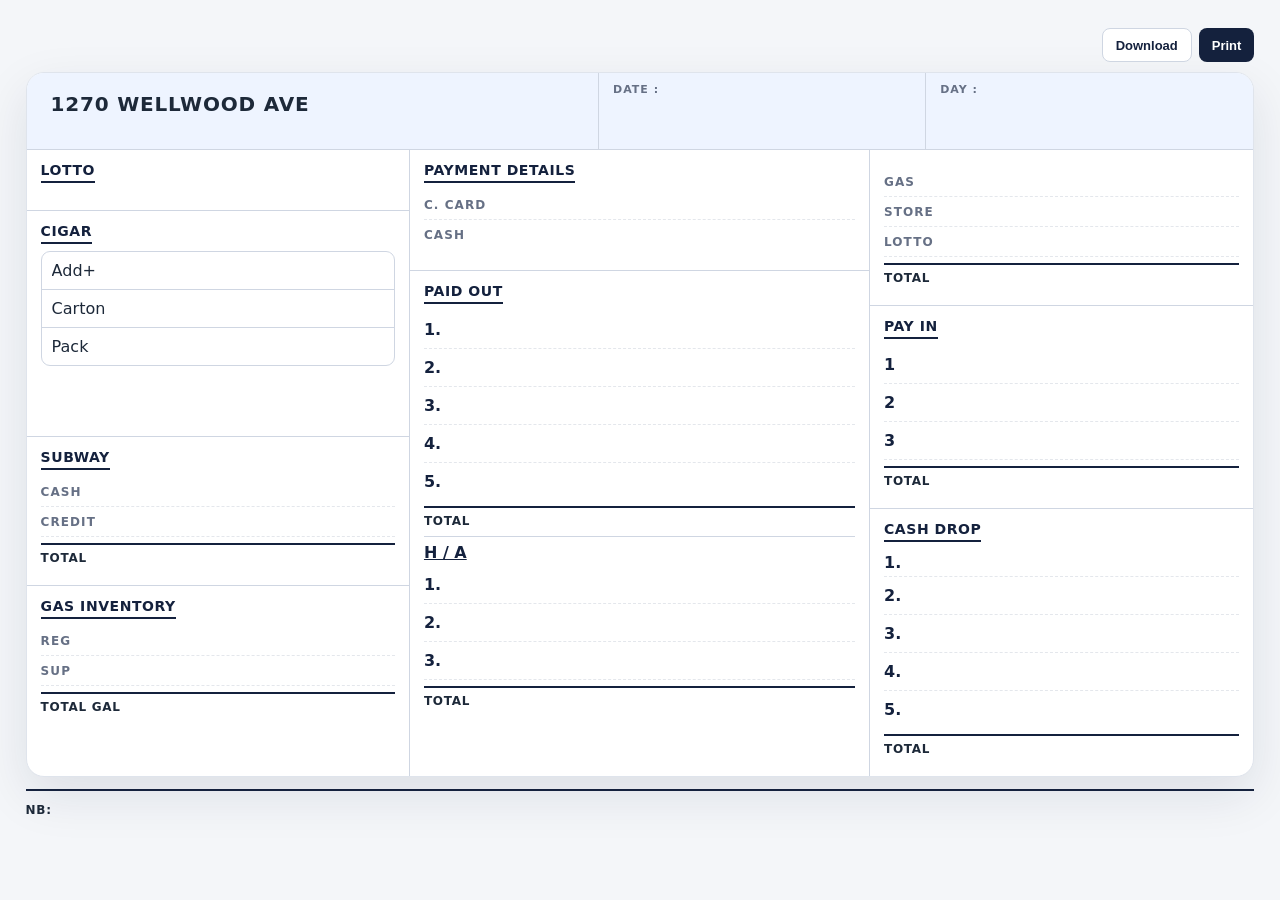
==== index.html @ 774b8ab4 "Initial commit" ====
<!DOCTYPE html>
<html lang="en">
<head>
  <meta charset="UTF-8" />
  <meta name="viewport" content="width=device-width, initial-scale=1.0" />
  
  <link rel="stylesheet" href="style.css" />
</head>
<body>
  <div class="app-shell">
    <header class="topbar no-print">
      <div>
        
       
      </div>
     
    
<div class="toolbar no-print">
      <button type="button" class="btn btn-secondary" id="downloadBtn" onclick="downloadLedger()">Download</button>
      <button type="button" class="btn btn-primary" id="printBtn" onclick="printLedger()">Print</button>
    </div>
</header>

    <main class="ledger-card compact-ledger">
      <section class="ledger-head">
        <div class="brand-block">
          <input id="businessName" value="1270 WELLWOOD AVE" />
        </div>
        <div class="date-block">
          <label for="ledgerDate">Date : </label>
          
        </div>
        <div class="day-block">
          <label for="ledgerDay">Day :</label>
          <input id="ledgerDay" readonly />
        </div>
      </section>

      <section class="ledger-grid">
        <!-- LEFT -->
        <div class="column left-column">
          <div class="section cigar-section">
            <div class="section-title">
              <h2>LOTTO</h2>
            </div>
          
          </div>
<!-- This is a comment -->
          <div class="section cigar-section">
            <div class="section-title">
              <h2>CIGAR</h2>
            </div>
            <div class="mini-table">
              <!--<div class="mini-row header"><span>Type</span><span>Amount</span></div>-->
              <div class="mini-row">
                <input value="Add+" />
                <!--<input class="money cigar" type="number" step="0.01" placeholder="0.00" />-->
              </div>
              <div class="mini-row">
                <input value="Carton" />
                <!--<input class="money cigar" type="number" step="0.01" placeholder="0.00" />-->
              </div>
              <div class="mini-row">
                <input value="Pack" />
                <!--<input class="money cigar" type="number" step="0.01" placeholder="0.00" />-->
              </div>
            </div>
          </div>

          <div class="section">
            <div class="section-title">
              <h2>SUBWAY</h2>
            </div>
            <div class="field-row">
              <label>Cash</label>
              <!--<input class="money subway" type="number" step="0.01" value="66.00" />-->
            </div>
            <div class="field-row">
              <label>Credit</label>
              <!--<input class="money subway" type="number" step="0.01" placeholder="0.00" />-->
            </div>
            <div class="total-row">
              <span>Total</span>
             <!--<strong id="subwayTotal">$66.00</strong>--> 
            </div>
          </div>

          <div class="section">
            <div class="section-title">
              <h2>GAS INVENTORY</h2>
            </div>
            <div class="field-row">
              <label>Reg</label>
              <!--<input type="number" step="1" id="gasR" value="2632" />-->
            </div>
            <div class="field-row">
              <label>Sup</label>
              <!--<input type="number" step="1" id="gasS" value="914" />-->
            </div>
            <div class="total-row">
              <span>Total Gal</span>
              <!--<strong id="gasInventoryTotal">3,546</strong>-->
            </div>
          </div>
        </div>

        <!-- CENTER -->
        <div class="column center-column">
          <div class="section">
            <div class="section-title">
              <h2>PAYMENT DETAILS</h2>
            </div>
            <div class="field-row">
              <label>C. Card</label>
              <!--<input class="money inflow" type="number" step="0.01" value="291.23" />-->
            </div>
            <!--<div class="field-row">
              <label>Other Card</label>
              <input class="money inflow" type="number" step="0.01" value="168.44" />
            </div>-->
            <div class="field-row">
              <label>Cash</label>
              <!--<input class="money inflow" type="number" step="0.01" placeholder="0.00" />-->
            </div>
          </div>



          <div class="section paid-section">
<div class="section-title"><h2>PAID OUT</h2></div>
<div id="paidOutRows" class="serial-list">
<div class="serial-row"><span>1.</span><input class="paid-out money" type="number" step="0.01" placeholder=""></div>
<div class="serial-row"><span>2.</span><input class="paid-out money" type="number" step="0.01" placeholder=""></div>
<div class="serial-row"><span>3.</span><input class="paid-out money" type="number" step="0.01" placeholder=""></div>
<div class="serial-row"><span>4.</span><input class="paid-out money" type="number" step="0.01" placeholder=""></div>
<div class="serial-row"><span>5.</span><input class="paid-out money" type="number" step="0.01" placeholder=""></div>
</div>
<div class="total-row"><span>Total</span><strong id="paidOutTota"></strong></div>
<div class="ha-title">H / A</div>
<div class="named-list">
<div class="named-row"><span>1.</span><input class="money paid-out-extra" type="number" step="0.01" placeholder=""></div>
<div class="named-row"><span>2.</span><input class="money paid-out-extra" type="number" step="0.01" placeholder=""></div>
<div class="named-row"><span>3.</span><input class="money paid-out-extra" type="number" step="0.01" placeholder=""></div>
<div class="total-row"><span>Total</span><strong id="paidOutExtraTota"></strong></div>
</div>
</div>

        </div>

        <!-- RIGHT -->
        <div class="column right-column">
          <div class="section">
            <div class="section-title">
            </div>
            <div class="field-row">
              <label>Gas</label>
              
            </div>
            <div class="field-row">
              <label>Store</label>
            
            </div>
            <div class="field-row">
              <label>Lotto</label>
              
            </div>
            <div class="total-row">
              <span> Total</span>
              <!--<strong id="saturdayTotal">$1,657.45</strong>-->
            </div>
          </div>

          <div class="section pay-in-section">
<div class="section-title"><h2>PAY IN</h2></div>

<div class="named-list">
<div class="named-row"><span>1</span><input class="money pay-in-extra" type="number" step="0.01" placeholder=""></div>
<div class="named-row"><span>2</span><input class="money pay-in-extra" type="number" step="0.01" placeholder=""></div>
<div class="named-row"><span>3</span><input class="money pay-in-extra" type="number" step="0.01" placeholder=""></div>
<div class="total-row"><span>Total</span><strong id="payInExtraTota"></strong></div>
</div>
</div>
<div class="section">
<div class="section-title"><h2>CASH DROP</h2></div>
<div id="cashDropRows" class="serial-list cash-drop-list">
<div class="serial-row"><span>1.</span></div>
<div class="serial-row"><span>2.</span><input class="cash-drop money" type="number" step="0.01" placeholder=""></div>
<div class="serial-row"><span>3.</span><input class="cash-drop money" type="number" step="0.01" placeholder=""></div>
<div class="serial-row"><span>4.</span><input class="cash-drop money" type="number" step="0.01" placeholder=""></div>
<div class="serial-row"><span>5.</span><input class="cash-drop money" type="number" step="0.01" placeholder=""></div>
</div>
<div class="total-row"><span>Total</span></div>

</div>
</main>
<div class="total-row"><span>NB:</span></div>
  </div>
  
  
  <script src="script.js"></script>
</body>
</html>
---- style.css ----
* {
  box-sizing: border-box;
}

:root {
  --navy: #14213d;
  --navy-2: #1f3157;
  --blue-soft: #eef4ff;
  --line: #cfd6e2;
  --text: #1d2939;
  --muted: #667085;
  --white: #ffffff;
  --green: #16845b;
  --red: #c0392b;
  --shadow: 0 18px 50px rgba(20, 33, 61, 0.10);
}

body {
  margin: 0;
  background: #f4f6f9;
  color: var(--text);
  font-family: Inter, ui-sans-serif, system-ui, -apple-system, BlinkMacSystemFont, "Segoe UI", sans-serif;
}

.app-shell {
  width: min(1450px, 96%);
  margin: 28px auto 50px;
}

.topbar {
  display: flex;
  align-items: flex-end;
  justify-content: space-between;
  gap: 20px;
  margin-bottom: 18px;
}

.eyebrow {
  margin: 0 0 5px;
  color: #667085;
  text-transform: uppercase;
  letter-spacing: .12em;
  font-size: 12px;
  font-weight: 800;
}

.topbar h1 {
  margin: 0;
  font-size: clamp(28px, 4vw, 42px);
  letter-spacing: -.03em;
}

.subtitle {
  margin: 6px 0 0;
  color: var(--muted);
}

.toolbar {
  display: flex;
  flex-wrap: wrap;
  gap: 8px;
}

.btn {
  border: 0;
  border-radius: 10px;
  padding: 11px 15px;
  font-weight: 750;
  cursor: pointer;
}

.btn-primary { background: var(--navy); color: white; }
.btn-secondary { background: white; color: var(--navy); border: 1px solid var(--line); }
.btn-danger { background: #fff0ee; color: var(--red); }

.ledger-card {
  background: var(--white);
  border: 1px solid #dfe4ec;
  border-radius: 18px;
  box-shadow: var(--shadow);
  overflow: hidden;
}

.ledger-head {
  display: grid;
  grid-template-columns: 1.4fr .8fr .8fr;
  background: var(--blue-soft);
  border-bottom: 1px solid var(--line);
}

.ledger-head > div {
  padding: 18px 22px;
  border-right: 1px solid var(--line);
}

.ledger-head > div:last-child { border-right: 0; }

label,
.date-block label,
.day-block label,
.brand-block label {
  display: block;
  color: var(--muted);
  font-size: 11px;
  text-transform: uppercase;
  letter-spacing: .09em;
  font-weight: 800;
  margin-bottom: 6px;
}

input, textarea {
  width: 100%;
  border: 1px solid transparent;
  border-radius: 7px;
  padding: 8px 9px;
  font: inherit;
  color: var(--text);
  background: transparent;
  outline: none;
}

input:focus, textarea:focus {
  border-color: #8fb1e7;
  background: #f8fbff;
}

.brand-block input {
  font-size: 24px;
  font-weight: 900;
  letter-spacing: .04em;
}

.date-block input, .day-block input {
  font-weight: 800;
  font-size: 16px;
}

.dashboard {
  display: grid;
  grid-template-columns: repeat(4, 1fr);
  gap: 12px;
  padding: 16px;
  background: #fafbfc;
  border-bottom: 1px solid var(--line);
}

.summary-card {
  border: 1px solid var(--line);
  border-radius: 12px;
  background: white;
  padding: 13px 15px;
}

.summary-card span {
  display: block;
  font-size: 12px;
  color: var(--muted);
  font-weight: 700;
}

.summary-card strong {
  display: block;
  margin-top: 4px;
  font-size: 21px;
}

.ledger-grid {
  display: grid;
  grid-template-columns: 1fr 1.2fr 1fr;
}

.column {
  min-width: 0;
  border-right: 1px solid var(--line);
}

.column:last-child { border-right: 0; }

.section {
  padding: 20px 22px;
  border-bottom: 1px solid var(--line);
}

.section:last-child { border-bottom: 0; }

.section-title {
  margin-bottom: 14px;
}

.section-title h2 {
  display: inline-block;
  margin: 0;
  padding-bottom: 5px;
  border-bottom: 2px solid var(--navy);
  color: var(--navy);
  font-size: 17px;
  letter-spacing: .04em;
}

.field-row {
  display: grid;
  grid-template-columns: minmax(80px, 1fr) minmax(110px, 1fr);
  align-items: center;
  gap: 12px;
  min-height: 42px;
  border-bottom: 1px dashed #e4e7ec;
}

.field-row:last-child { border-bottom: 0; }

.field-row > label {
  margin: 0;
  font-size: 12px;
}

.money {
  text-align: right;
  font-variant-numeric: tabular-nums;
  font-weight: 700;
}

.total-row {
  display: flex;
  align-items: center;
  justify-content: space-between;
  margin-top: 12px;
  padding-top: 12px;
  border-top: 2px solid var(--navy);
  font-weight: 850;
}

.total-row span {
  text-transform: uppercase;
  font-size: 12px;
  letter-spacing: .06em;
}

.total-row strong {
  font-size: 17px;
}

.mini-table {
  border: 1px solid var(--line);
  border-radius: 9px;
  overflow: hidden;
}

.mini-row {
  display: grid;
  grid-template-columns: 1fr 1fr;
  border-bottom: 1px solid var(--line);
}

.mini-row:last-child { border-bottom: 0; }

.mini-row > * {
  border-right: 1px solid var(--line);
}

.mini-row > *:last-child { border-right: 0; }

.mini-row.header {
  background: var(--blue-soft);
  color: var(--navy);
  font-size: 11px;
  text-transform: uppercase;
  font-weight: 850;
  letter-spacing: .06em;
}

.mini-row.header span {
  padding: 8px;
}

.mini-row input {
  border-radius: 0;
}

.paid-row {
  grid-template-columns: minmax(110px, 1fr) minmax(95px, 1fr) 30px;
}

.icon-btn {
  border: 0;
  background: transparent;
  color: var(--red);
  font-size: 20px;
  cursor: pointer;
  border-radius: 6px;
}

.icon-btn:hover { background: #fff0ee; }

.add-btn {
  margin-top: 10px;
  border: 1px dashed #9db2d2;
  background: #f8fbff;
  color: var(--navy);
  padding: 8px 11px;
  border-radius: 8px;
  cursor: pointer;
  font-weight: 750;
}

.notes-section textarea {
  min-height: 150px;
  resize: vertical;
  border: 1px solid var(--line);
  background: #fbfcfe;
}

.ledger-footer {
  display: grid;
  grid-template-columns: 1fr 1fr 1.2fr;
  gap: 0;
  border-top: 1px solid var(--line);
  background: #f8fafc;
}

.ledger-footer > div {
  padding: 15px 20px;
  border-right: 1px solid var(--line);
}

.ledger-footer > div:last-child { border-right: 0; }

.ledger-footer span {
  display: block;
  font-size: 10px;
  color: var(--muted);
  font-weight: 800;
  text-transform: uppercase;
  letter-spacing: .08em;
}

.footer-total {
  display: flex;
  align-items: center;
  justify-content: space-between;
}

.footer-total strong {
  font-size: 24px;
}

@media (max-width: 1050px) {
  .ledger-grid { grid-template-columns: 1fr 1fr; }
  .right-column { grid-column: 1 / -1; border-right: 0; display: grid; grid-template-columns: 1fr 1fr 1fr; }
  .right-column .section { border-right: 1px solid var(--line); }
  .right-column .section:last-child { border-right: 0; }
}

@media (max-width: 760px) {
  .app-shell { width: 100%; margin: 0; }
  .topbar { padding: 16px; align-items: flex-start; flex-direction: column; }
  .ledger-card { border-radius: 0; border-left: 0; border-right: 0; }
  .ledger-head, .dashboard, .ledger-grid, .ledger-footer { grid-template-columns: 1fr; }
  .ledger-head > div { border-right: 0; border-bottom: 1px solid var(--line); }
  .ledger-head > div:last-child { border-bottom: 0; }
  .dashboard { grid-template-columns: 1fr 1fr; }
  .column { border-right: 0; border-bottom: 1px solid var(--line); }
  .right-column { display: block; }
  .right-column .section { border-right: 0; }
  .ledger-footer > div { border-right: 0; border-bottom: 1px solid var(--line); }
  .ledger-footer > div:last-child { border-bottom: 0; }
}

@media print {
  @page { size: Letter portrait; margin: .35in; }

  body { background: white; }
  .app-shell { width: 100%; margin: 0; }
  .ledger-card { border: 1px solid #777; border-radius: 0; box-shadow: none; }
  .no-print { display: none !important; }
  .ledger-head { background: #f5f7fa !important; }
  input, textarea { color: #111 !important; }
  .ledger-grid { grid-template-columns: 1fr 1.15fr 1fr; }
  .section { padding: 12px 14px; }
  .ledger-head > div { padding: 11px 14px; }
  .dashboard { display: none; }
  .notes-section textarea { min-height: 90px; }
  .topbar { display: none; }
}

/* Requested spacing */
.cigar-section .mini-table {
  margin-bottom: 50px;
}

.paid-section {
  padding-bottom: 150px;
}

/* Cash Drop serial rows 1–5 */
.cash-drop-list {
  margin-top: 4px;
}
.cash-drop-row {
  display: grid;
  grid-template-columns: 32px 1fr;
  align-items: center;
  min-height: 36px;
  border-bottom: 1px dashed #e4e7ec;
}
.cash-drop-row:last-child {
  border-bottom: 0;
}
.cash-drop-serial {
  font-weight: 800;
  color: var(--navy);
  font-size: 13px;
}
.cash-drop-amount {
  text-align: right;
  font-weight: 700;
}

.pay-in-section { padding-bottom: 20px; }

/* Fixed serial rows */
.serial-list {
  width: 100%;
}
.serial-row {
  display: grid;
  grid-template-columns: 30px 1fr;
  align-items: center;
  min-height: 38px;
  border-bottom: 1px dashed #e4e7ec;
}
.serial-row:last-child {
  border-bottom: 0;
}
.serial-row > span {
  font-weight: 800;
  color: var(--navy);
}
.serial-row .money {
  text-align: right;
}


/* FINAL FIX: requested spacing + serial rows */
.paid-section { padding-bottom: 20px; }
.pay-in-section { padding-bottom: 20px; }
.serial-list { width: 100%; }
.serial-row {
  display: grid;
  grid-template-columns: 30px 1fr;
  align-items: center;
  min-height: 38px;
  border-bottom: 1px dashed #e4e7ec;
}
.serial-row:last-child { border-bottom: 0; }
.serial-row > span { font-weight: 800; color: var(--navy); }
.serial-row .money { text-align: right; width: 100%; }
@media (max-width: 760px) {
  .serial-row { grid-template-columns: 28px 1fr; min-height: 36px; }
}



/* =========================================================
   FINAL: FORCE ENTIRE LEDGER INTO ONE PRINT/PDF PAGE
   ========================================================= */
@page {
  size: Letter portrait;
  margin: 0.12in;
}

@media print {
  * {
    box-sizing: border-box !important;
  }

  html {
    width: 100% !important;
    height: 100% !important;
    margin: 0 !important;
    padding: 0 !important;
    overflow: hidden !important;
  }

  body {
    width: 100% !important;
    min-width: 0 !important;
    height: auto !important;
    min-height: 0 !important;
    margin: 0 !important;
    padding: 0 !important;
    overflow: hidden !important;
    background: #fff !important;

    /* IMPORTANT: zoom affects layout/pagination, unlike transform */
    zoom: 0.62 !important;

    -webkit-print-color-adjust: exact !important;
    print-color-adjust: exact !important;
  }

  /* Remove screen-only outer spacing */
  .page,
  .ledger,
  main,
  .container,
  .wrapper {
    width: 161.29% !important;
    max-width: none !important;
    min-width: 0 !important;
    height: auto !important;
    min-height: 0 !important;
    margin: 0 !important;
    padding-top: 0 !important;
    padding-bottom: 0 !important;
    box-shadow: none !important;
    border: 0 !important;
    overflow: visible !important;
  }

  /* Never split any logical block */
  .ledger-head,
  .section,
  .section-title,
  .mini-table,
  .mini-row,
  .field-row,
  .serial-list,
  .serial-row,
  .total-row,
  table,
  thead,
  tbody,
  tr,
  td,
  th,
  .footer,
  .signature,
  .signatures {
    page-break-inside: avoid !important;
    break-inside: avoid-page !important;
  }

  /* Compact vertical spacing only for printing */
  .ledger-head {
    padding: 8px 14px !important;
  }

  .section {
    padding: 5px 12px !important;
  }

  .section-title {
    margin: 0 0 3px !important;
    padding: 0 !important;
  }

  .cigar-section .mini-table {
    margin-bottom: 5px !important;
  }

  .paid-section,
  .pay-in-section {
    padding-bottom: 5px !important;
  }

  .mini-row,
  .serial-row {
    min-height: 20px !important;
    height: 20px !important;
  }

  .field-row {
    min-height: 22px !important;
    height: 22px !important;
    margin: 0 !important;
  }

  input,
  select,
  textarea {
    min-height: 18px !important;
    height: 18px !important;
    padding: 1px 4px !important;
    margin: 0 !important;
  }

  .total-row {
    min-height: 20px !important;
    padding: 2px 0 !important;
    margin: 0 !important;
  }

  h1 {
    font-size: 17px !important;
    line-height: 1.05 !important;
    margin: 0 !important;
  }

  h2 {
    font-size: 10px !important;
    line-height: 1.05 !important;
    margin: 0 !important;
  }

  h3 {
    font-size: 9px !important;
    line-height: 1.05 !important;
    margin: 0 !important;
  }

  body,
  .page,
  .ledger {
    font-size: 8px !important;
    line-height: 1.08 !important;
  }

  .no-print,
  button,
  .add-btn {
    display: none !important;
  }

  /* Prevent a forced break after the ledger */
  .page:last-child,
  .ledger:last-child {
    page-break-after: avoid !important;
    break-after: avoid-page !important;
  }
}

/* H/A, Gas, Store, Lotto */
.ha-title{margin-top:8px;padding:6px 0 4px;font-weight:900;color:var(--navy);border-top:1px solid var(--line);text-decoration:underline}
.named-list{width:100%}
.named-row{display:grid;grid-template-columns:1fr 1fr;align-items:center;min-height:32px;border-bottom:1px dashed #e4e7ec}
.named-row>span{font-weight:800;color:var(--navy)}
.named-row input{width:100%;text-align:right}
@media print{
 .ha-title{margin-top:3px!important;padding:3px 0!important}
 .named-row{min-height:18px!important;height:18px!important}
}

/* =========================================================
   TOP ACTIONS + COMPACT MAIN LEDGER SPACING
   ========================================================= */
.topbar {
  margin-bottom: 10px;
  gap: 12px;
}

.topbar .toolbar {
  margin-left: auto;
  display: flex;
  align-items: center;
  gap: 7px;
}

.topbar .btn {
  padding: 8px 13px;
  border-radius: 8px;
  font-size: 13px;
  line-height: 1;
  min-height: 34px;
}

.compact-ledger .section {
  padding: 10px 14px;
}

.compact-ledger .section-title {
  margin-bottom: 7px;
}

.compact-ledger .section-title h2 {
  font-size: 14px;
  padding-bottom: 3px;
}

.compact-ledger .field-row {
  min-height: 30px;
}

.compact-ledger .serial-row {
  min-height: 28px;
}

.compact-ledger .named-row {
  min-height: 27px;
}

.compact-ledger .total-row {
  margin-top: 6px;
  padding-top: 6px;
}

.compact-ledger .ledger-head > div {
  padding: 10px 14px;
}

.compact-ledger .brand-block input {
  font-size: 20px;
}

@media (max-width: 760px) {
  .topbar .toolbar {
    width: 100%;
    margin-left: 0;
  }

  .topbar .btn {
    flex: 1;
  }

  .compact-ledger .section {
    padding: 9px 12px;
  }
}

@media print {
  .topbar { display: none !important; }
  .compact-ledger .section { padding: 5px 10px !important; }
}

/* FINAL TOOLBAR BUTTON FIX */
.topbar .toolbar .btn {
  position: relative;
  z-index: 20;
  pointer-events: auto;
  user-select: none;
}
.topbar .toolbar .btn:active {
  transform: translateY(1px);
}

body.editing input:not([readonly]),
body.editing textarea,
body.editing select {
  background: #fffdf0;
  border-color: #9db2d2;
}


/* =========================================================
   FINAL PRINT FIX — NORMAL LETTER SIZE
   ========================================================= */
@media print {
  @page {
    size: Letter portrait;
    margin: 0.28in;
  }

  html, body {
    width: 100% !important;
    height: auto !important;
    overflow: visible !important;
    margin: 0 !important;
    padding: 0 !important;
    zoom: 1 !important;
    background: #fff !important;
  }

  body {
    font-size: 12px !important;
    line-height: 1.25 !important;
    -webkit-print-color-adjust: exact !important;
    print-color-adjust: exact !important;
  }

  .app-shell {
    width: 100% !important;
    max-width: none !important;
    margin: 0 !important;
  }

  .topbar,
  .no-print,
  button,
  .add-btn {
    display: none !important;
  }

  .ledger-card {
    width: 100% !important;
    max-width: none !important;
    margin: 0 !important;
    border: 1px solid #777 !important;
    border-radius: 0 !important;
    box-shadow: none !important;
    overflow: visible !important;
  }

  .ledger-head {
    display: grid !important;
    grid-template-columns: 1.45fr .8fr .8fr !important;
  }

  .ledger-head > div {
    padding: 12px 14px !important;
  }

  .ledger-grid {
    display: grid !important;
    grid-template-columns: 1fr 1.12fr 1fr !important;
    width: 100% !important;
  }

  .column {
    min-width: 0 !important;
    border-right: 1px solid #cfd6e2 !important;
  }

  .column:last-child {
    border-right: 0 !important;
  }

  .section {
    padding: 10px 12px !important;
  }

  .section-title {
    margin-bottom: 7px !important;
  }

  .section-title h2 {
    font-size: 13px !important;
    line-height: 1.1 !important;
    padding-bottom: 3px !important;
  }

  .field-row {
    min-height: 29px !important;
    height: auto !important;
  }

  .serial-row,
  .named-row {
    min-height: 27px !important;
    height: auto !important;
  }

  .mini-row {
    min-height: 27px !important;
    height: auto !important;
  }

  input, textarea, select {
    min-height: 25px !important;
    height: auto !important;
    padding: 3px 5px !important;
    font-size: 11px !important;
    color: #111 !important;
    background: transparent !important;
  }

  .brand-block input {
    font-size: 18px !important;
  }

  .total-row {
    margin-top: 7px !important;
    padding-top: 6px !important;
    min-height: 27px !important;
  }

  .total-row strong {
    font-size: 13px !important;
  }

  .ha-title {
    margin-top: 6px !important;
    padding: 4px 0 !important;
    font-size: 11px !important;
  }

  .dashboard,
  .ledger-footer,
  .notes-section {
    display: none !important;
  }

  .ledger-head,
  .section,
  .mini-table,
  .mini-row,
  .field-row,
  .serial-list,
  .serial-row,
  .named-list,
  .named-row,
  .total-row {
    break-inside: avoid !important;
    page-break-inside: avoid !important;
  }
}


/* =========================================================
   FINAL ONE-PAGE PRINT — OVERRIDES ALL PREVIOUS PRINT RULES
   ========================================================= */
@media print {
  @page {
    size: Letter portrait;
    margin: 0.12in;
  }

  html, body {
    width: 100% !important;
    height: auto !important;
    min-height: 0 !important;
    margin: 0 !important;
    padding: 0 !important;
    overflow: visible !important;
    zoom: 1 !important;
    transform: none !important;
    background: #fff !important;
  }

  body {
    font-size: 9px !important;
    line-height: 1.05 !important;
    -webkit-print-color-adjust: exact !important;
    print-color-adjust: exact !important;
  }

  .app-shell {
    width: 100% !important;
    max-width: none !important;
    margin: 0 !important;
    padding: 0 !important;
  }

  .topbar, .no-print, button, .add-btn {
    display: none !important;
  }

  .ledger-card {
    width: 100% !important;
    max-width: none !important;
    margin: 0 !important;
    padding: 0 !important;
    border: 1px solid #666 !important;
    border-radius: 0 !important;
    box-shadow: none !important;
    overflow: visible !important;
  }

  .ledger-head {
    display: grid !important;
    grid-template-columns: 1.4fr .8fr .8fr !important;
    min-height: 42px !important;
  }

  .ledger-head > div {
    padding: 5px 8px !important;
  }

  .brand-block input {
    font-size: 14px !important;
    line-height: 1 !important;
  }

  .date-block input, .day-block input {
    font-size: 10px !important;
  }

  .ledger-grid {
    display: grid !important;
    grid-template-columns: 1fr 1.12fr 1fr !important;
    width: 100% !important;
    align-items: start !important;
  }

  .column {
    min-width: 0 !important;
    border-right: 1px solid #bbb !important;
  }

  .column:last-child {
    border-right: 0 !important;
  }

  .section {
    padding: 4px 7px !important;
    margin: 0 !important;
  }

  .section-title {
    margin: 0 0 3px !important;
    padding: 0 !important;
  }

  .section-title h2 {
    font-size: 9px !important;
    line-height: 1 !important;
    padding: 0 0 2px !important;
    margin: 0 !important;
  }

  label, .field-row > label {
    font-size: 8px !important;
    line-height: 1 !important;
  }

  .field-row {
    grid-template-columns: 1fr 1fr !important;
    min-height: 19px !important;
    height: 19px !important;
    gap: 4px !important;
  }

  .mini-row,
  .serial-row,
  .named-row {
    min-height: 18px !important;
    height: 18px !important;
  }

  .serial-row {
    grid-template-columns: 22px 1fr !important;
  }

  .named-row {
    grid-template-columns: 1fr 1fr !important;
  }

  input, textarea, select {
    min-height: 17px !important;
    height: 17px !important;
    padding: 0 3px !important;
    margin: 0 !important;
    font-size: 8px !important;
    line-height: 1 !important;
  }

  .total-row {
    min-height: 18px !important;
    height: 18px !important;
    margin: 2px 0 0 !important;
    padding: 2px 0 0 !important;
    font-size: 8px !important;
  }

  .total-row strong {
    font-size: 9px !important;
  }

  .ha-title {
    margin: 3px 0 1px !important;
    padding: 2px 0 !important;
    font-size: 8px !important;
  }

  .cigar-section .mini-table {
    margin-bottom: 4px !important;
  }

  .paid-section,
  .pay-in-section {
    padding-bottom: 4px !important;
  }

  .dashboard, .ledger-footer, .notes-section {
    display: none !important;
  }

  .ledger-head,
  .ledger-grid,
  .column,
  .section,
  .mini-table,
  .mini-row,
  .field-row,
  .serial-list,
  .serial-row,
  .named-list,
  .named-row,
  .total-row {
    break-inside: avoid !important;
    page-break-inside: avoid !important;
  }

  /* Keep the complete ledger together as one print page. */
  .ledger-card {
    break-inside: avoid !important;
    page-break-inside: avoid !important;
  }
}


/* =========================================================
   FINAL PRINT LAYOUT FIX — KEEP ALL 3 COLUMNS IN ONE PAGE
   ========================================================= */
@media print {
  @page {
    size: Letter landscape;
    margin: 0.18in;
  }

  html, body {
    width: 100% !important;
    height: auto !important;
    min-width: 0 !important;
    margin: 0 !important;
    padding: 0 !important;
    overflow: visible !important;
    zoom: 1 !important;
    transform: none !important;
    background: #fff !important;
  }

  body {
    font-size: 10px !important;
    line-height: 1.12 !important;
    -webkit-print-color-adjust: exact !important;
    print-color-adjust: exact !important;
  }

  .app-shell {
    width: 100% !important;
    max-width: none !important;
    margin: 0 !important;
    padding: 0 !important;
  }

  .topbar,
  .no-print,
  .toolbar,
  button,
  .add-btn {
    display: none !important;
  }

  .ledger-card {
    display: block !important;
    width: 100% !important;
    max-width: none !important;
    margin: 0 !important;
    padding: 0 !important;
    border: 1px solid #777 !important;
    border-radius: 0 !important;
    box-shadow: none !important;
    overflow: visible !important;
  }

  .ledger-head {
    display: grid !important;
    grid-template-columns: 1.55fr .72fr .72fr !important;
    width: 100% !important;
    min-width: 0 !important;
  }

  .ledger-head > div {
    min-width: 0 !important;
    padding: 6px 9px !important;
  }

  .ledger-grid {
    display: grid !important;
    grid-template-columns: minmax(0, 1fr) minmax(0, 1.12fr) minmax(0, 1fr) !important;
    width: 100% !important;
    min-width: 0 !important;
    align-items: start !important;
  }

  .column,
  .left-column,
  .center-column,
  .right-column {
    min-width: 0 !important;
    width: 100% !important;
    max-width: 100% !important;
    overflow: hidden !important;
    border-right: 1px solid #bbb !important;
  }

  .column:last-child {
    border-right: 0 !important;
  }

  .right-column {
    display: block !important;
    grid-column: auto !important;
  }

  .right-column .section {
    width: 100% !important;
    min-width: 0 !important;
    border-right: 0 !important;
  }

  .section {
    width: 100% !important;
    min-width: 0 !important;
    padding: 5px 8px !important;
    margin: 0 !important;
  }

  .section-title {
    margin: 0 0 4px !important;
    padding: 0 !important;
  }

  .section-title h2 {
    font-size: 10px !important;
    line-height: 1 !important;
    margin: 0 !important;
    padding-bottom: 2px !important;
  }

  .field-row {
    display: grid !important;
    grid-template-columns: minmax(55px, 1fr) minmax(55px, 1fr) !important;
    gap: 4px !important;
    min-width: 0 !important;
    min-height: 21px !important;
    height: 21px !important;
  }

  .field-row > * {
    min-width: 0 !important;
  }

  .serial-row {
    display: grid !important;
    grid-template-columns: 22px minmax(0, 1fr) !important;
    min-width: 0 !important;
    min-height: 20px !important;
    height: 20px !important;
  }

  .named-row {
    display: grid !important;
    grid-template-columns: minmax(40px, 1fr) minmax(0, 1fr) !important;
    min-width: 0 !important;
    min-height: 20px !important;
    height: 20px !important;
  }

  .mini-row {
    display: grid !important;
    grid-template-columns: minmax(0, 1fr) minmax(0, 1fr) !important;
    min-width: 0 !important;
    min-height: 20px !important;
    height: 20px !important;
  }

  input,
  textarea,
  select {
    box-sizing: border-box !important;
    min-width: 0 !important;
    width: 100% !important;
    max-width: 100% !important;
    min-height: 18px !important;
    height: 18px !important;
    padding: 1px 3px !important;
    margin: 0 !important;
    font-size: 8px !important;
    line-height: 1 !important;
  }

  .brand-block input {
    font-size: 14px !important;
  }

  .date-block input,
  .day-block input {
    font-size: 9px !important;
  }

  .total-row {
    display: flex !important;
    width: 100% !important;
    min-width: 0 !important;
    min-height: 20px !important;
    height: 20px !important;
    margin: 3px 0 0 !important;
    padding: 3px 0 0 !important;
  }

  .total-row span,
  .total-row strong {
    min-width: 0 !important;
  }

  .total-row strong {
    font-size: 9px !important;
  }

  .ha-title {
    margin: 3px 0 1px !important;
    padding: 2px 0 !important;
    font-size: 8px !important;
  }

  .cigar-section .mini-table {
    margin-bottom: 4px !important;
  }

  .paid-section,
  .pay-in-section {
    padding-bottom: 4px !important;
  }

  .dashboard,
  .ledger-footer,
  .notes-section {
    display: none !important;
  }

  .ledger-card,
  .ledger-head,
  .ledger-grid,
  .column,
  .section,
  .mini-table,
  .mini-row,
  .field-row,
  .serial-list,
  .serial-row,
  .named-list,
  .named-row,
  .total-row {
    break-inside: avoid !important;
    page-break-inside: avoid !important;
  }
}


/* =========================================================
   SECTION SPACING — 20PX BELOW EACH SECTION
   ========================================================= */
@media screen {
  .compact-ledger .section {
    padding-bottom: 20px !important;
  }
}

/* Keep the one-page print layout unchanged */
@media print {
  .compact-ledger .section {
    padding-bottom: 5px !important;
  }
}


/* =========================================================
   FINAL PRINT — FULL LETTER PAGE + 20PX SECTION SPACING
   ONE PAGE ONLY
   ========================================================= */
@media print {
  @page {
    size: Letter portrait;
    margin: 0.12in;
  }

  html, body {
    width: 100% !important;
    height: auto !important;
    min-width: 0 !important;
    margin: 0 !important;
    padding: 0 !important;
    overflow: visible !important;
    zoom: 1 !important;
    transform: none !important;
    background: #fff !important;
  }

  body {
    font-size: 8px !important;
    line-height: 1 !important;
    -webkit-print-color-adjust: exact !important;
    print-color-adjust: exact !important;
  }

  .app-shell {
    width: 100% !important;
    max-width: none !important;
    margin: 0 !important;
    padding: 0 !important;
  }

  .topbar,
  .no-print,
  .toolbar,
  button,
  .add-btn,
  .dashboard,
  .ledger-footer,
  .notes-section {
    display: none !important;
  }

  .ledger-card {
    width: 100% !important;
    max-width: none !important;
    margin: 0 !important;
    padding: 0 !important;
    border: 1px solid #777 !important;
    border-radius: 0 !important;
    box-shadow: none !important;
    overflow: visible !important;
  }

  .ledger-head {
    display: grid !important;
    grid-template-columns: 1.45fr .8fr .8fr !important;
    width: 100% !important;
    min-height: 38px !important;
  }

  .ledger-head > div {
    min-width: 0 !important;
    padding: 5px 8px !important;
  }

  .brand-block input {
    font-size: 13px !important;
  }

  .date-block input,
  .day-block input {
    font-size: 8px !important;
  }

  .ledger-grid {
    display: grid !important;
    grid-template-columns: minmax(0, 1fr) minmax(0, 1.12fr) minmax(0, 1fr) !important;
    width: 100% !important;
    min-width: 0 !important;
    align-items: start !important;
  }

  .column,
  .left-column,
  .center-column,
  .right-column {
    width: 100% !important;
    min-width: 0 !important;
    max-width: 100% !important;
    overflow: hidden !important;
    border-right: 1px solid #bbb !important;
  }

  .column:last-child {
    border-right: 0 !important;
  }

  .right-column {
    display: block !important;
    grid-column: auto !important;
  }

  .right-column .section {
    width: 100% !important;
    min-width: 0 !important;
    border-right: 0 !important;
  }

  /* Exactly 20px visual spacing below every section */
  .compact-ledger .section {
    box-sizing: border-box !important;
    padding: 3px 7px 20px 7px !important;
    margin: 0 !important;
  }

  .section-title {
    margin: 0 0 3px !important;
    padding: 0 !important;
  }

  .section-title h2 {
    font-size: 9px !important;
    line-height: 1 !important;
    margin: 0 !important;
    padding-bottom: 2px !important;
  }

  .field-row {
    display: grid !important;
    grid-template-columns: minmax(45px, 1fr) minmax(45px, 1fr) !important;
    gap: 3px !important;
    min-width: 0 !important;
    min-height: 16px !important;
    height: 16px !important;
  }

  .serial-row {
    display: grid !important;
    grid-template-columns: 20px minmax(0, 1fr) !important;
    min-height: 16px !important;
    height: 16px !important;
  }

  .named-row {
    display: grid !important;
    grid-template-columns: minmax(35px, 1fr) minmax(0, 1fr) !important;
    min-height: 16px !important;
    height: 16px !important;
  }

  .mini-row {
    display: grid !important;
    grid-template-columns: minmax(0, 1fr) minmax(0, 1fr) !important;
    min-height: 16px !important;
    height: 16px !important;
  }

  input,
  textarea,
  select {
    box-sizing: border-box !important;
    width: 100% !important;
    max-width: 100% !important;
    min-width: 0 !important;
    min-height: 14px !important;
    height: 14px !important;
    padding: 0 2px !important;
    margin: 0 !important;
    font-size: 7px !important;
    line-height: 1 !important;
  }

  .total-row {
    display: flex !important;
    width: 100% !important;
    min-width: 0 !important;
    min-height: 16px !important;
    height: 16px !important;
    margin: 1px 0 0 !important;
    padding: 2px 0 0 !important;
    font-size: 7px !important;
  }

  .total-row strong {
    font-size: 8px !important;
  }

  .ha-title {
    margin: 2px 0 1px !important;
    padding: 1px 0 !important;
    font-size: 7px !important;
  }

  .cigar-section .mini-table {
    margin-bottom: 2px !important;
  }

  /* Keep the logical blocks together */
  .ledger-card,
  .ledger-head,
  .ledger-grid,
  .column,
  .section,
  .mini-table,
  .mini-row,
  .field-row,
  .serial-list,
  .serial-row,
  .named-list,
  .named-row,
  .total-row {
    break-inside: avoid !important;
    page-break-inside: avoid !important;
  }
}


/* =========================================================
   FINAL FINAL PRINT — FILL THE LETTER PAGE, ONE PAGE ONLY
   ========================================================= */
@media print {
  @page {
    size: Letter portrait;
    margin: 0.18in;
  }

  html, body {
    width: 100% !important;
    height: auto !important;
    min-width: 0 !important;
    margin: 0 !important;
    padding: 0 !important;
    overflow: visible !important;
    zoom: 1 !important;
    transform: none !important;
    background: #fff !important;
  }

  body {
    font-size: 11px !important;
    line-height: 1.15 !important;
    -webkit-print-color-adjust: exact !important;
    print-color-adjust: exact !important;
  }

  .app-shell {
    width: 100% !important;
    max-width: none !important;
    margin: 0 !important;
    padding: 0 !important;
  }

  .topbar,
  .no-print,
  .toolbar,
  button,
  .add-btn,
  .dashboard,
  .ledger-footer,
  .notes-section {
    display: none !important;
  }

  .ledger-card {
    width: 100% !important;
    max-width: none !important;
    margin: 0 !important;
    padding: 0 !important;
    border: 1px solid #666 !important;
    border-radius: 0 !important;
    box-shadow: none !important;
    overflow: visible !important;
  }

  .ledger-head {
    display: grid !important;
    grid-template-columns: 1.5fr .75fr .75fr !important;
    width: 100% !important;
    min-height: 62px !important;
  }

  .ledger-head > div {
    min-width: 0 !important;
    padding: 12px 14px !important;
  }

  .brand-block input {
    font-size: 19px !important;
    font-weight: 900 !important;
  }

  .date-block input,
  .day-block input {
    font-size: 12px !important;
  }

  .ledger-grid {
    display: grid !important;
    grid-template-columns: minmax(0, 1fr) minmax(0, 1.12fr) minmax(0, 1fr) !important;
    width: 100% !important;
    min-width: 0 !important;
    align-items: start !important;
  }

  .column,
  .left-column,
  .center-column,
  .right-column {
    width: 100% !important;
    min-width: 0 !important;
    max-width: 100% !important;
    overflow: hidden !important;
    border-right: 1px solid #bfc5ce !important;
  }

  .column:last-child {
    border-right: 0 !important;
  }

  .right-column {
    display: block !important;
    grid-column: auto !important;
  }

  .right-column .section {
    width: 100% !important;
    min-width: 0 !important;
    border-right: 0 !important;
  }

  /* 20px bottom spacing for every section */
  .compact-ledger .section {
    box-sizing: border-box !important;
    padding: 14px 14px 20px 14px !important;
    margin: 0 !important;
  }

  .compact-ledger .section-title {
    margin: 0 0 10px !important;
    padding: 0 !important;
  }

  .compact-ledger .section-title h2 {
    font-size: 13px !important;
    line-height: 1.1 !important;
    margin: 0 !important;
    padding-bottom: 4px !important;
  }

  label,
  .field-row > label {
    font-size: 10px !important;
    line-height: 1.1 !important;
  }

  .field-row {
    display: grid !important;
    grid-template-columns: minmax(60px, 1fr) minmax(70px, 1fr) !important;
    gap: 7px !important;
    min-width: 0 !important;
    min-height: 32px !important;
    height: 32px !important;
  }

  .serial-row {
    display: grid !important;
    grid-template-columns: 28px minmax(0, 1fr) !important;
    min-height: 31px !important;
    height: 31px !important;
  }

  .named-row {
    display: grid !important;
    grid-template-columns: minmax(45px, 1fr) minmax(0, 1fr) !important;
    min-height: 31px !important;
    height: 31px !important;
  }

  .mini-row {
    display: grid !important;
    grid-template-columns: minmax(0, 1fr) minmax(0, 1fr) !important;
    min-height: 31px !important;
    height: 31px !important;
  }

  input,
  textarea,
  select {
    box-sizing: border-box !important;
    width: 100% !important;
    max-width: 100% !important;
    min-width: 0 !important;
    min-height: 27px !important;
    height: 27px !important;
    padding: 3px 5px !important;
    margin: 0 !important;
    font-size: 10px !important;
    line-height: 1.1 !important;
  }

  .total-row {
    display: flex !important;
    width: 100% !important;
    min-width: 0 !important;
    min-height: 31px !important;
    height: 31px !important;
    margin: 6px 0 0 !important;
    padding: 7px 0 0 !important;
    font-size: 10px !important;
  }

  .total-row strong {
    font-size: 12px !important;
  }

  .ha-title {
    margin: 9px 0 3px !important;
    padding: 5px 0 !important;
    font-size: 10px !important;
  }

  .cigar-section .mini-table {
    margin-bottom: 8px !important;
  }

  .paid-section,
  .pay-in-section {
    padding-bottom: 20px !important;
  }

  /* Never allow any column or logical block to move to page 2 */
  .ledger-card,
  .ledger-head,
  .ledger-grid,
  .column,
  .section,
  .mini-table,
  .mini-row,
  .field-row,
  .serial-list,
  .serial-row,
  .named-list,
  .named-row,
  .total-row {
    break-inside: avoid !important;
    page-break-inside: avoid !important;
  }
}


/* =========================================================
   MAXIMUM FULL-PAGE PRINT FILL — ONE LETTER PAGE
   ========================================================= */
@media print {
  @page {
    size: Letter portrait;
    margin: 0.16in;
  }

  html, body {
    width: 100% !important;
    height: auto !important;
    min-width: 0 !important;
    margin: 0 !important;
    padding: 0 !important;
    overflow: visible !important;
    zoom: 1 !important;
    transform: none !important;
    background: #fff !important;
  }

  body {
    font-size: 12px !important;
    line-height: 1.15 !important;
    -webkit-print-color-adjust: exact !important;
    print-color-adjust: exact !important;
  }

  .app-shell {
    width: 100% !important;
    max-width: none !important;
    margin: 0 !important;
    padding: 0 !important;
  }

  .topbar, .no-print, .toolbar, button,
  .add-btn, .dashboard, .ledger-footer, .notes-section {
    display: none !important;
  }

  .ledger-card {
    width: 100% !important;
    max-width: none !important;
    margin: 0 !important;
    padding: 0 !important;
    border: 1px solid #666 !important;
    border-radius: 0 !important;
    box-shadow: none !important;
    overflow: visible !important;
  }

  /* Header */
  .ledger-head {
    display: grid !important;
    grid-template-columns: 1.5fr .75fr .75fr !important;
    width: 100% !important;
    min-height: 72px !important;
  }

  .ledger-head > div {
    min-width: 0 !important;
    padding: 14px 16px !important;
  }

  .brand-block input {
    font-size: 21px !important;
    font-weight: 900 !important;
  }

  .date-block input, .day-block input {
    font-size: 13px !important;
  }

  /* Three columns always remain side-by-side */
  .ledger-grid {
    display: grid !important;
    grid-template-columns: minmax(0, 1fr) minmax(0, 1.12fr) minmax(0, 1fr) !important;
    width: 100% !important;
    min-width: 0 !important;
    align-items: start !important;
  }

  .column, .left-column, .center-column, .right-column {
    width: 100% !important;
    min-width: 0 !important;
    max-width: 100% !important;
    overflow: hidden !important;
    border-right: 1px solid #bfc5ce !important;
  }

  .column:last-child {
    border-right: 0 !important;
  }

  .right-column {
    display: block !important;
    grid-column: auto !important;
  }

  .right-column .section {
    width: 100% !important;
    min-width: 0 !important;
    border-right: 0 !important;
  }

  /* Every section gets 20px below it, plus generous internal spacing */
  .compact-ledger .section {
    box-sizing: border-box !important;
    padding: 18px 16px 20px 16px !important;
    margin: 0 !important;
  }

  .compact-ledger .section-title {
    margin: 0 0 12px !important;
    padding: 0 !important;
  }

  .compact-ledger .section-title h2 {
    font-size: 14px !important;
    line-height: 1.15 !important;
    margin: 0 !important;
    padding-bottom: 5px !important;
  }

  label, .field-row > label {
    font-size: 11px !important;
    line-height: 1.1 !important;
  }

  /* Larger rows to use the available page height */
  .field-row {
    display: grid !important;
    grid-template-columns: minmax(60px, 1fr) minmax(70px, 1fr) !important;
    gap: 8px !important;
    min-width: 0 !important;
    min-height: 38px !important;
    height: 38px !important;
  }

  .serial-row {
    display: grid !important;
    grid-template-columns: 30px minmax(0, 1fr) !important;
    min-height: 36px !important;
    height: 36px !important;
  }

  .named-row {
    display: grid !important;
    grid-template-columns: minmax(45px, 1fr) minmax(0, 1fr) !important;
    min-height: 36px !important;
    height: 36px !important;
  }

  .mini-row {
    display: grid !important;
    grid-template-columns: minmax(0, 1fr) minmax(0, 1fr) !important;
    min-height: 36px !important;
    height: 36px !important;
  }

  input, textarea, select {
    box-sizing: border-box !important;
    width: 100% !important;
    max-width: 100% !important;
    min-width: 0 !important;
    min-height: 31px !important;
    height: 31px !important;
    padding: 4px 6px !important;
    margin: 0 !important;
    font-size: 10px !important;
    line-height: 1.1 !important;
  }

  .total-row {
    display: flex !important;
    width: 100% !important;
    min-width: 0 !important;
    min-height: 36px !important;
    height: 36px !important;
    margin: 7px 0 0 !important;
    padding: 8px 0 0 !important;
    font-size: 11px !important;
  }

  .total-row strong {
    font-size: 13px !important;
  }

  .ha-title {
    margin: 10px 0 4px !important;
    padding: 6px 0 !important;
    font-size: 11px !important;
  }

  .cigar-section .mini-table {
    margin-bottom: 8px !important;
  }

  .paid-section, .pay-in-section {
    padding-bottom: 20px !important;
  }

  /* Do not allow any logical block to split */
  .ledger-card, .ledger-head, .ledger-grid,
  .column, .section, .mini-table, .mini-row,
  .field-row, .serial-list, .serial-row,
  .named-list, .named-row, .total-row {
    break-inside: avoid !important;
    page-break-inside: avoid !important;
  }
}


/* =========================================================
   FINAL REQUEST:
   1) Add 10px extra space below CIGAR/Pack table
   2) Make print header much more compact
   ========================================================= */
@media print {
  /* Compact header */
  .ledger-head {
    min-height: 38px !important;
  }

  .ledger-head > div {
    padding: 5px 8px !important;
  }

  .brand-block input {
    font-size: 14px !important;
  }

  .date-block input,
  .day-block input {
    font-size: 9px !important;
  }

  /* Extra 10px outside/below the CIGAR table */
  .cigar-section .mini-table {
    margin-bottom: 18px !important;
  }
}
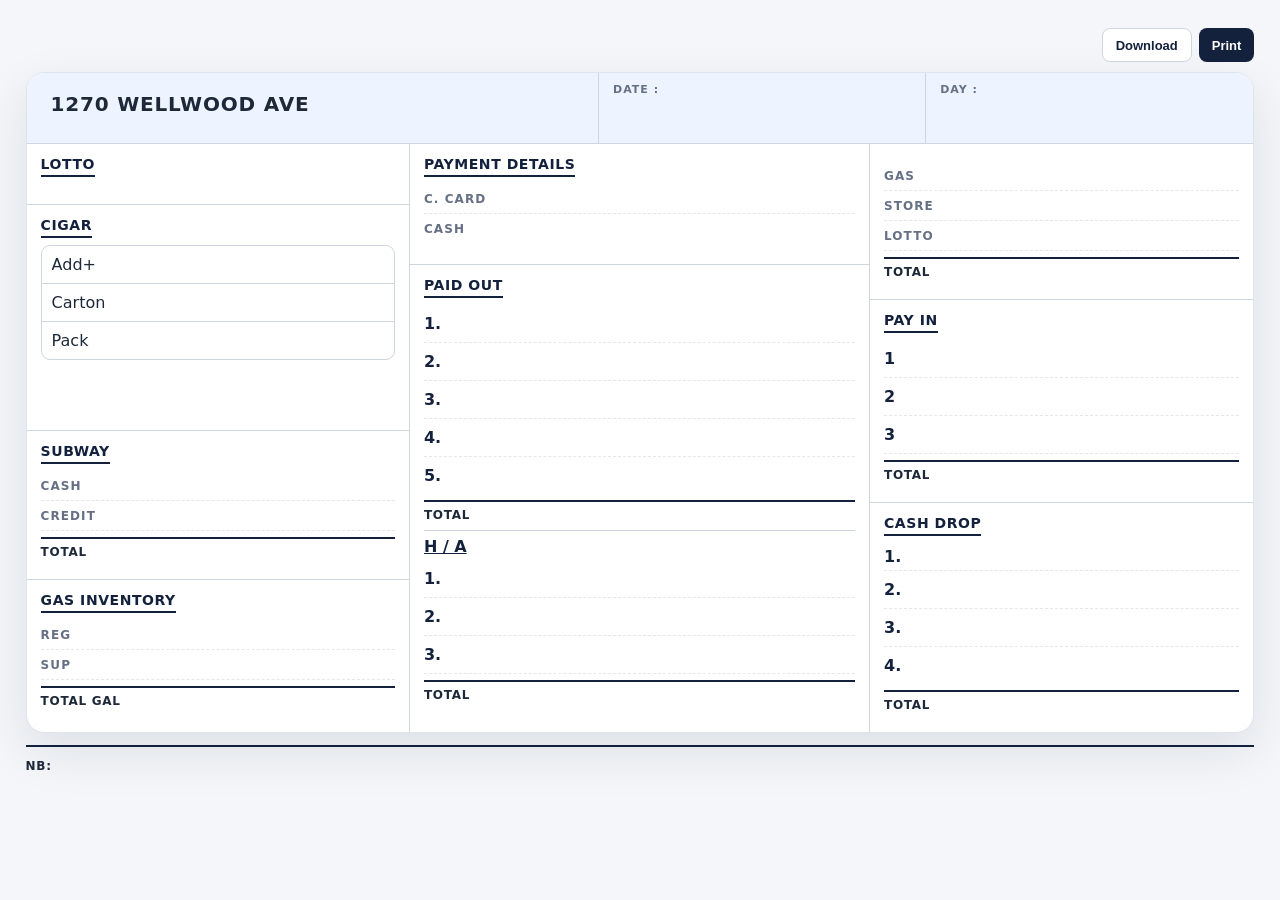
==== commit d678a00b: "mobile view css and js 3" ====
--- a/index.html
+++ b/index.html
@@ -187,7 +187,7 @@
 <div class="serial-row"><span>2.</span><input class="cash-drop money" type="number" step="0.01" placeholder=""></div>
 <div class="serial-row"><span>3.</span><input class="cash-drop money" type="number" step="0.01" placeholder=""></div>
 <div class="serial-row"><span>4.</span><input class="cash-drop money" type="number" step="0.01" placeholder=""></div>
-<div class="serial-row"><span>5.</span><input class="cash-drop money" type="number" step="0.01" placeholder=""></div>
+
 </div>
 <div class="total-row"><span>Total</span></div>
 
--- a/style.css
+++ b/style.css
@@ -2041,3 +2041,152 @@
     margin-bottom: 18px !important;
   }
 }
+
+
+/* =========================================================
+   ONE PAGE PRINT (phone + desktop) — width follows the paper,
+   height is never forced, hard cap stays below any page height
+   ========================================================= */
+@media print {
+  @page {
+    size: Letter portrait;
+    margin: 0.3in;
+  }
+
+  html, body {
+    width: 100% !important;
+    min-width: 0 !important;
+    max-width: none !important;
+    height: auto !important;
+    min-height: 0 !important;
+    margin: 0 !important;
+    padding: 0 !important;
+    overflow: visible !important;
+    zoom: 1 !important;
+    transform: none !important;
+    background: #fff !important;
+    -webkit-text-size-adjust: 100% !important;
+  }
+
+  .app-shell {
+    width: 100% !important;
+    min-width: 0 !important;
+    max-width: none !important;
+    height: auto !important;
+    min-height: 0 !important;
+    max-height: 9.3in !important;   /* below the smallest printable height */
+    margin: 0 !important;
+    padding: 0 !important;
+    overflow: hidden !important;
+    break-after: avoid !important;
+    page-break-after: avoid !important;
+  }
+
+  .ledger-card {
+    width: 100% !important;
+    max-width: none !important;
+  }
+
+  .ledger-head {
+    grid-template-columns: 1.5fr .75fr .75fr !important;
+  }
+
+  .ledger-grid {
+    grid-template-columns: minmax(0, 1fr) minmax(0, 1.12fr) minmax(0, 1fr) !important;
+  }
+
+  .topbar, .toolbar, .no-print, button {
+    display: none !important;
+  }
+}
+
+
+/* =========================================================
+   COMPACT HEADER (top-bottom space kom) — KEEP LAST
+   ========================================================= */
+.ledger-head > div {
+  padding: 6px 16px;
+}
+
+.ledger-head label {
+  margin: 0;
+}
+
+@media print {
+  .ledger-head {
+    min-height: 0 !important;
+    height: auto !important;
+  }
+
+  .ledger-head > div {
+    padding: 1px 8px !important;
+    display: flex !important;
+    align-items: center !important;
+    gap: 4px !important;
+  }
+
+  .ledger-head label {
+    margin: 0 !important;
+    line-height: 1 !important;
+  }
+
+  .ledger-head input {
+    height: 20px !important;
+    min-height: 0 !important;
+    padding: 0 4px !important;
+    line-height: 1 !important;
+  }
+}
+
+
+/* =========================================================
+   PROPORTIONAL PRINT — everything scales with the page WIDTH,
+   so the ledger has the same shape on iPhone, Android, desktop.
+   (iPhone prints at a narrower layout width, so fixed px made it
+   too tall and pushed CASH DROP to page 2.)  KEEP THIS LAST.
+   ========================================================= */
+@media print {
+  .app-shell { container-type: inline-size; }
+}
+
+@supports (width: 1cqw) {
+@media print {
+  .app-shell { --u: calc(100cqw / 816); }
+
+  body { font-size: calc(12 * var(--u)) !important; }
+
+  .ledger-head > div { padding: calc(1 * var(--u)) calc(8 * var(--u)) !important; }
+  .ledger-head label { font-size: calc(9 * var(--u)) !important; }
+  .ledger-head input { height: calc(22 * var(--u)) !important; font-size: calc(10 * var(--u)) !important; padding: 0 calc(4 * var(--u)) !important; }
+  .brand-block input { font-size: calc(15 * var(--u)) !important; }
+  .date-block input, .day-block input { font-size: calc(10 * var(--u)) !important; }
+
+  .compact-ledger .section { padding: calc(22 * var(--u)) calc(16 * var(--u)) calc(24 * var(--u)) calc(16 * var(--u)) !important; }
+  .compact-ledger .section-title { margin: 0 0 calc(12 * var(--u)) !important; }
+  .compact-ledger .section-title h2 { font-size: calc(14 * var(--u)) !important; padding-bottom: calc(5 * var(--u)) !important; }
+
+  label, .field-row > label { font-size: calc(11 * var(--u)) !important; }
+
+  .field-row  { height: calc(48 * var(--u)) !important; min-height: calc(48 * var(--u)) !important; gap: calc(8 * var(--u)) !important; }
+  .serial-row { height: calc(46 * var(--u)) !important; min-height: calc(46 * var(--u)) !important; grid-template-columns: calc(30 * var(--u)) minmax(0,1fr) !important; }
+  .named-row  { height: calc(46 * var(--u)) !important; min-height: calc(46 * var(--u)) !important; }
+  .mini-row   { height: calc(46 * var(--u)) !important; min-height: calc(46 * var(--u)) !important; }
+
+  .serial-row > span, .named-row > span { font-size: calc(12 * var(--u)) !important; }
+  .total-row span { font-size: calc(12 * var(--u)) !important; }
+
+  input, textarea, select {
+    height: calc(34 * var(--u)) !important; min-height: 0 !important;
+    font-size: calc(11 * var(--u)) !important; padding: calc(4 * var(--u)) calc(6 * var(--u)) !important;
+  }
+
+  .total-row {
+    height: calc(42 * var(--u)) !important; min-height: calc(42 * var(--u)) !important;
+    margin: calc(8 * var(--u)) 0 0 !important; padding: calc(8 * var(--u)) 0 0 !important;
+    font-size: calc(12 * var(--u)) !important;
+  }
+  .total-row strong { font-size: calc(14 * var(--u)) !important; }
+  .ha-title { margin: calc(10 * var(--u)) 0 calc(4 * var(--u)) !important; padding: calc(6 * var(--u)) 0 !important; font-size: calc(12 * var(--u)) !important; }
+  .cigar-section .mini-table { margin-bottom: calc(18 * var(--u)) !important; }
+}
+}
